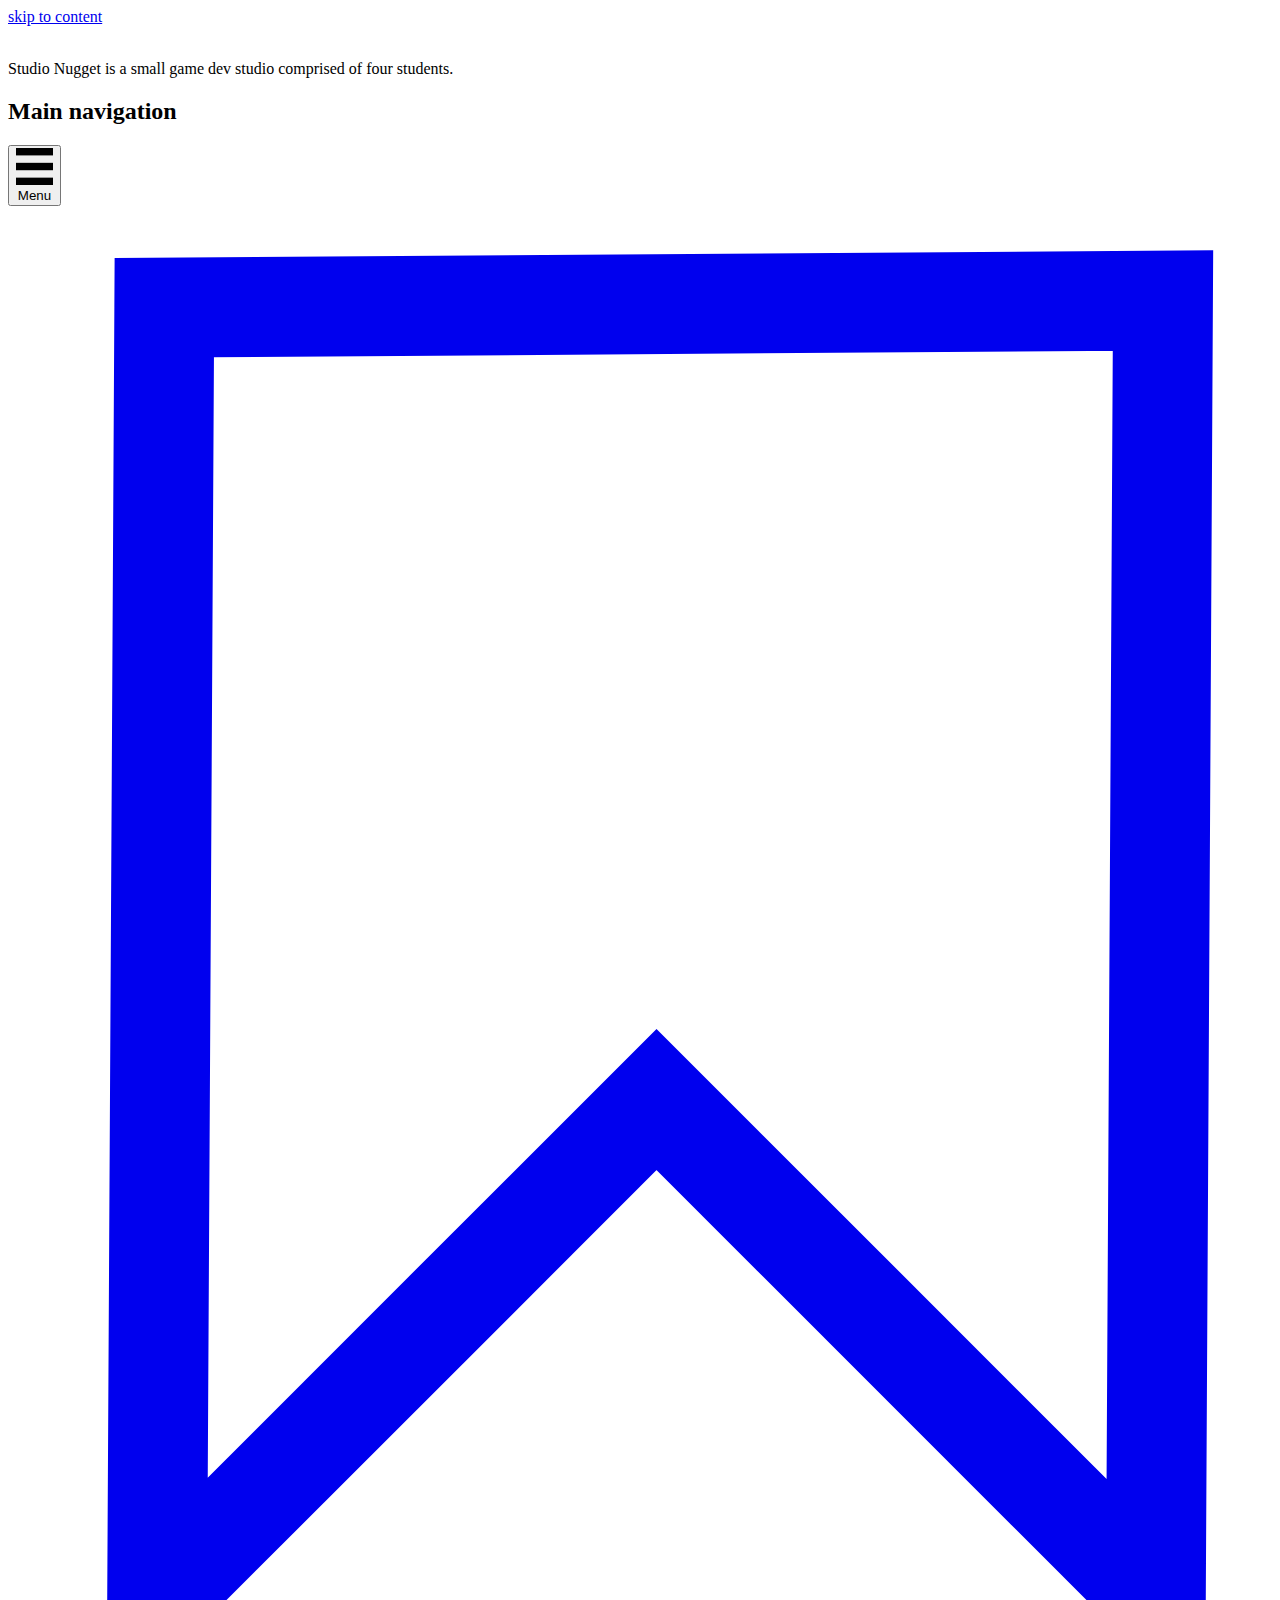
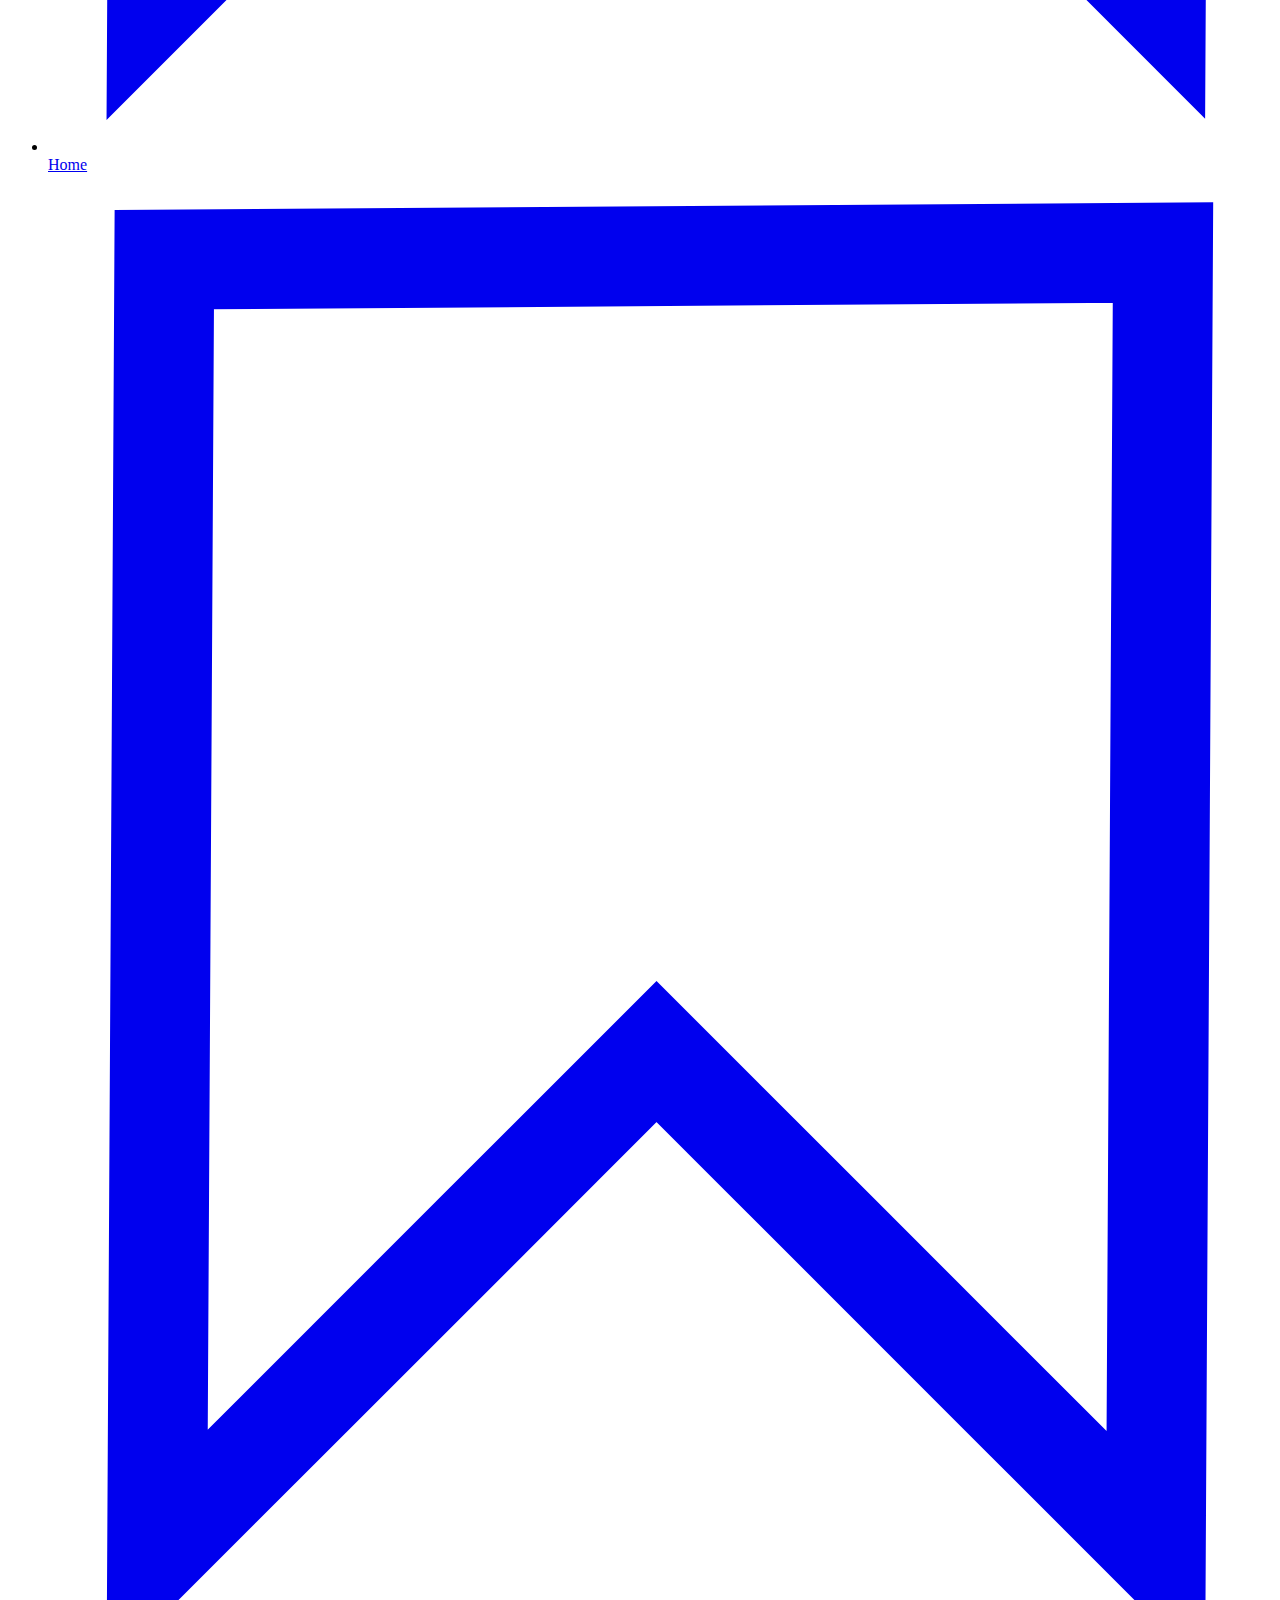
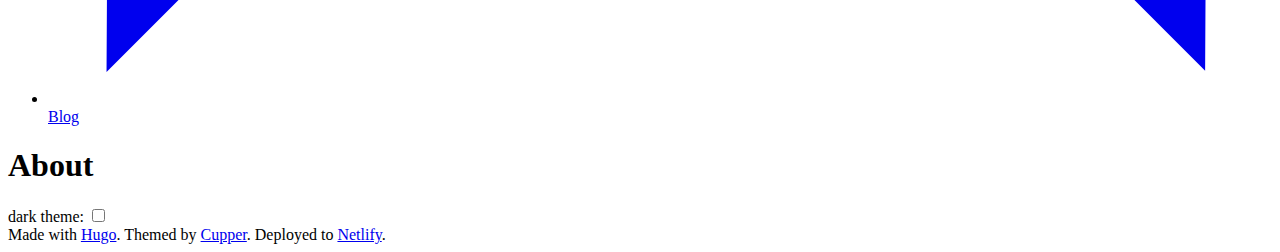
==== docs/about/index.html @ 91580c2d "first commit" ====
<!DOCTYPE html>
<html lang="en">
  <head>
  <meta charset="utf-8">
  <meta name="viewport" content="width=device-width, initial-scale=1.0">
  <meta http-equiv="X-UA-Compatible" content="IE=edge">

  <meta name="generator" content="Hugo 0.54.0" />
  <link rel="canonical" href="https://studio-nugget.github.io/blog/about/">

  

  <link rel="apple-touch-icon" sizes="180x180" href="/apple-touch-icon.png">
  <link rel="icon" type="image/png" sizes="32x32" href="/favicon-32x32.png">
  <link rel="icon" type="image/png" sizes="16x16" href="/favicon-16x16.png">
  <link rel="manifest" href="/site.webmanifest">
  <link rel="mask-icon" href="/safari-pinned-tab.svg" color="#000000">
  <meta name="msapplication-TileColor" content="#ffffff">
  <meta name="theme-color" content="#ffffff">

  <link rel="stylesheet" href="https://studio-nugget.github.io/blog/css/prism.css" media="none" onload="this.media='all';">

  
  
  <link rel="stylesheet" type="text/css" href="https://studio-nugget.github.io/blog/css/styles.css">

  <style id="inverter" media="none">
    html { filter: invert(100%) }
    * { background-color: inherit }
    img:not([src*=".svg"]), .colors, iframe, .demo-container { filter: invert(100%) }
  </style>

  
  
  <title>About | Studio Nugget Devblog</title>
</head>

  <body>
    <a href="#main">skip to content</a>
    <svg style="display: none">
  <symbol id="bookmark" viewBox="0 0 40 50">
   <g transform="translate(2266 3206.2)">
    <path style="stroke:currentColor;stroke-width:3.2637;fill:none" d="m-2262.2-3203.4-.2331 42.195 16.319-16.318 16.318 16.318.2331-42.428z"/>
   </g>
  </symbol>

  <symbol id="w3c" viewBox="0 0 127.09899 67.763">
   <text font-size="83" style="font-size:83px;font-family:Trebuchet;letter-spacing:-12;fill-opacity:0" letter-spacing="-12" y="67.609352" x="-26.782778">W3C</text>
   <text font-size="83" style="font-size:83px;font-weight:bold;font-family:Trebuchet;fill-opacity:0" y="67.609352" x="153.21722" font-weight="bold">SVG</text>
   <path style="fill:currentColor;image-rendering:optimizeQuality;shape-rendering:geometricPrecision" d="m33.695.377 12.062 41.016 12.067-41.016h8.731l-19.968 67.386h-.831l-12.48-41.759-12.479 41.759h-.832l-19.965-67.386h8.736l12.061 41.016 8.154-27.618-3.993-13.397h8.737z"/>
   <path style="fill:currentColor;image-rendering:optimizeQuality;shape-rendering:geometricPrecision" d="m91.355 46.132c0 6.104-1.624 11.234-4.862 15.394-3.248 4.158-7.45 6.237-12.607 6.237-3.882 0-7.263-1.238-10.148-3.702-2.885-2.47-5.02-5.812-6.406-10.022l6.82-2.829c1.001 2.552 2.317 4.562 3.953 6.028 1.636 1.469 3.56 2.207 5.781 2.207 2.329 0 4.3-1.306 5.909-3.911 1.609-2.606 2.411-5.738 2.411-9.401 0-4.049-.861-7.179-2.582-9.399-1.995-2.604-5.129-3.912-9.397-3.912h-3.327v-3.991l11.646-20.133h-14.062l-3.911 6.655h-2.493v-14.976h32.441v4.075l-12.31 21.217c4.324 1.385 7.596 3.911 9.815 7.571 2.22 3.659 3.329 7.953 3.329 12.892z"/>
   <path style="fill:currentColor;image-rendering:optimizeQuality;shape-rendering:geometricPrecision" d="m125.21 0 1.414 8.6-5.008 9.583s-1.924-4.064-5.117-6.314c-2.693-1.899-4.447-2.309-7.186-1.746-3.527.73-7.516 4.938-9.258 10.13-2.084 6.21-2.104 9.218-2.178 11.978-.115 4.428.58 7.043.58 7.043s-3.04-5.626-3.011-13.866c.018-5.882.947-11.218 3.666-16.479 2.404-4.627 5.954-7.404 9.114-7.728 3.264-.343 5.848 1.229 7.841 2.938 2.089 1.788 4.213 5.698 4.213 5.698l4.94-9.837z"/>
   <path style="fill:currentColor;image-rendering:optimizeQuality;shape-rendering:geometricPrecision" d="m125.82 48.674s-2.208 3.957-3.589 5.48c-1.379 1.524-3.849 4.209-6.896 5.555-3.049 1.343-4.646 1.598-7.661 1.306-3.01-.29-5.807-2.032-6.786-2.764-.979-.722-3.486-2.864-4.897-4.854-1.42-2-3.634-5.995-3.634-5.995s1.233 4.001 2.007 5.699c.442.977 1.81 3.965 3.749 6.572 1.805 2.425 5.315 6.604 10.652 7.545 5.336.945 9.002-1.449 9.907-2.031.907-.578 2.819-2.178 4.032-3.475 1.264-1.351 2.459-3.079 3.116-4.108.487-.758 1.276-2.286 1.276-2.286l-1.276-6.644z"/>
  </symbol>

  <symbol id="tag" viewBox="0 0 177.16535 177.16535">
    <g transform="translate(0 -875.2)">
     <path style="fill-rule:evenodd;stroke-width:0;fill:currentColor" d="m159.9 894.3-68.79 8.5872-75.42 77.336 61.931 60.397 75.429-76.565 6.8495-69.755zm-31.412 31.835a10.813 10.813 0 0 1 1.8443 2.247 10.813 10.813 0 0 1 -3.5174 14.872l-.0445.0275a10.813 10.813 0 0 1 -14.86 -3.5714 10.813 10.813 0 0 1 3.5563 -14.863 10.813 10.813 0 0 1 13.022 1.2884z"/>
    </g>
  </symbol>

  <symbol id="balloon" viewBox="0 0 141.73228 177.16535">
   <g transform="translate(0 -875.2)">
    <g>
     <path style="fill:currentColor" d="m68.156 882.83-.88753 1.4269c-4.9564 7.9666-6.3764 17.321-5.6731 37.378.36584 10.437 1.1246 23.51 1.6874 29.062.38895 3.8372 3.8278 32.454 4.6105 38.459 4.6694-.24176 9.2946.2879 14.377 1.481 1.2359-3.2937 5.2496-13.088 8.886-21.623 6.249-14.668 8.4128-21.264 10.253-31.252 1.2464-6.7626 1.6341-12.156 1.4204-19.764-.36325-12.93-2.1234-19.487-6.9377-25.843-2.0833-2.7507-6.9865-7.6112-7.9127-7.8436-.79716-.20019-6.6946-1.0922-6.7755-1.0248-.02213.0182-5.0006-.41858-7.5248-.22808l-2.149-.22808h-3.3738z"/>
     <path style="fill:currentColor" d="m61.915 883.28-3.2484.4497c-1.7863.24724-3.5182.53481-3.8494.63994-2.4751.33811-4.7267.86957-6.7777 1.5696-.28598 0-1.0254.20146-2.3695.58589-5.0418 1.4418-6.6374 2.2604-8.2567 4.2364-6.281 7.6657-11.457 18.43-12.932 26.891-1.4667 8.4111.71353 22.583 5.0764 32.996 3.8064 9.0852 13.569 25.149 22.801 37.517 1.3741 1.841 2.1708 2.9286 2.4712 3.5792 3.5437-1.1699 6.8496-1.9336 10.082-2.3263-1.3569-5.7831-4.6968-21.86-6.8361-33.002-.92884-4.8368-2.4692-14.322-3.2452-19.991-.68557-5.0083-.77707-6.9534-.74159-15.791.04316-10.803.41822-16.162 1.5026-21.503 1.4593-5.9026 3.3494-11.077 6.3247-15.852z"/>
     <path style="fill:currentColor" d="m94.499 885.78c-.10214-.0109-.13691 0-.0907.0409.16033.13489 1.329 1.0675 2.5976 2.0723 6.7003 5.307 11.273 14.568 12.658 25.638.52519 4.1949.24765 14.361-.5059 18.523-2.4775 13.684-9.7807 32.345-20.944 53.519l-3.0559 5.7971c2.8082.76579 5.7915 1.727 8.9926 2.8441 11.562-11.691 18.349-19.678 24.129-28.394 7.8992-11.913 11.132-20.234 12.24-31.518.98442-10.02-1.5579-20.876-6.7799-28.959-.2758-.4269-.57803-.86856-.89617-1.3166-3.247-6.13-9.752-12.053-21.264-16.131-2.3687-.86369-6.3657-2.0433-7.0802-2.1166z"/>
     <path style="fill:currentColor" d="m32.52 892.22c-.20090-.13016-1.4606.81389-3.9132 2.7457-11.486 9.0476-17.632 24.186-16.078 39.61.79699 7.9138 2.4066 13.505 5.9184 20.562 5.8577 11.77 14.749 23.219 30.087 38.74.05838.059.12188.1244.18052.1838 1.3166-.5556 2.5965-1.0618 3.8429-1.5199-.66408-.32448-1.4608-1.3297-3.8116-4.4602-5.0951-6.785-8.7512-11.962-13.051-18.486-5.1379-7.7948-5.0097-7.5894-8.0586-13.054-6.2097-11.13-8.2674-17.725-8.6014-27.563-.21552-6.3494.13041-9.2733 1.775-14.987 2.1832-7.5849 3.9273-10.986 9.2693-18.07 1.7839-2.3656 2.6418-3.57 2.4409-3.7003z"/>
     <path style="fill:currentColor" d="m69.133 992.37c-6.2405.0309-12.635.76718-19.554 2.5706 4.6956 4.7759 9.935 10.258 12.05 12.625l4.1272 4.6202h11.493l3.964-4.4516c2.0962-2.3541 7.4804-7.9845 12.201-12.768-8.378-1.4975-16.207-2.6353-24.281-2.5955z"/>
     <rect style="stroke-width:0;fill:currentColor" ry="2.0328" height="27.746" width="22.766" y="1017.7" x="60.201"/>
    </g>
   </g>
  </symbol>

  <symbol id="info" viewBox="0 0 41.667 41.667">
   <g transform="translate(-37.035 -1004.6)">
    <path style="stroke-linejoin:round;stroke:currentColor;stroke-linecap:round;stroke-width:3.728;fill:none" d="m76.25 1030.2a18.968 18.968 0 0 1 -23.037 13.709 18.968 18.968 0 0 1 -13.738 -23.019 18.968 18.968 0 0 1 23.001 -13.768 18.968 18.968 0 0 1 13.798 22.984"/>
    <g transform="matrix(1.1146 0 0 1.1146 -26.276 -124.92)">
     <path style="stroke:currentColor;stroke-linecap:round;stroke-width:3.728;fill:none" d="m75.491 1039.5v-8.7472"/>
     <path style="stroke-width:0;fill:currentColor" transform="scale(-1)" d="m-73.193-1024.5a2.3719 2.3719 0 0 1 -2.8807 1.7142 2.3719 2.3719 0 0 1 -1.718 -2.8785 2.3719 2.3719 0 0 1 2.8763 -1.7217 2.3719 2.3719 0 0 1 1.7254 2.8741"/>
    </g>
   </g>
  </symbol>

  <symbol id="warning" viewBox="0 0 48.430474 41.646302">
    <g transform="translate(-1.1273 -1010.2)">
     <path style="stroke-linejoin:round;stroke:currentColor;stroke-linecap:round;stroke-width:4.151;fill:none" d="m25.343 1012.3-22.14 37.496h44.28z"/>
     <path style="stroke:currentColor;stroke-linecap:round;stroke-width:4.1512;fill:none" d="m25.54 1027.7v8.7472"/>
     <path style="stroke-width:0;fill:currentColor" d="m27.839 1042.8a2.3719 2.3719 0 0 1 -2.8807 1.7143 2.3719 2.3719 0 0 1 -1.718 -2.8785 2.3719 2.3719 0 0 1 2.8763 -1.7217 2.3719 2.3719 0 0 1 1.7254 2.8741"/>
    </g>
  </symbol>

  <symbol id="menu" viewBox="0 0 50 50">
     <rect style="stroke-width:0;fill:currentColor" height="10" width="50" y="0" x="0"/>
     <rect style="stroke-width:0;fill:currentColor" height="10" width="50" y="20" x="0"/>
     <rect style="stroke-width:0;fill:currentColor" height="10" width="50" y="40" x="0"/>
   </symbol>

   <symbol id="link" viewBox="0 0 50 50">
    <g transform="translate(0 -1002.4)">
     <g transform="matrix(.095670 0 0 .095670 2.3233 1004.9)">
      <g>
       <path style="stroke-width:0;fill:currentColor" d="m452.84 192.9-128.65 128.65c-35.535 35.54-93.108 35.54-128.65 0l-42.881-42.886 42.881-42.876 42.884 42.876c11.845 11.822 31.064 11.846 42.886 0l128.64-128.64c11.816-11.831 11.816-31.066 0-42.9l-42.881-42.881c-11.822-11.814-31.064-11.814-42.887 0l-45.928 45.936c-21.292-12.531-45.491-17.905-69.449-16.291l72.501-72.526c35.535-35.521 93.136-35.521 128.64 0l42.886 42.881c35.535 35.523 35.535 93.141-.001 128.66zm-254.28 168.51-45.903 45.9c-11.845 11.846-31.064 11.817-42.881 0l-42.884-42.881c-11.845-11.821-11.845-31.041 0-42.886l128.65-128.65c11.819-11.814 31.069-11.814 42.884 0l42.886 42.886 42.876-42.886-42.876-42.881c-35.54-35.521-93.113-35.521-128.65 0l-128.65 128.64c-35.538 35.545-35.538 93.146 0 128.65l42.883 42.882c35.51 35.54 93.11 35.54 128.65 0l72.496-72.499c-23.956 1.597-48.092-3.784-69.474-16.283z"/>
      </g>
     </g>
    </g>
  </symbol>

  <symbol id="doc" viewBox="0 0 35 45">
   <g transform="translate(-147.53 -539.83)">
    <path style="stroke:currentColor;stroke-width:2.4501;fill:none" d="m149.38 542.67v39.194h31.354v-39.194z"/>
    <g style="stroke-width:25" transform="matrix(.098003 0 0 .098003 133.69 525.96)">
     <path d="m220 252.36h200" style="stroke:currentColor;stroke-width:25;fill:none"/>
     <path style="stroke:currentColor;stroke-width:25;fill:none" d="m220 409.95h200"/>
     <path d="m220 488.74h200" style="stroke:currentColor;stroke-width:25;fill:none"/>
     <path d="m220 331.15h200" style="stroke:currentColor;stroke-width:25;fill:none"/>
    </g>
   </g>
 </symbol>

 <symbol id="tick" viewBox="0 0 177.16535 177.16535">
  <g transform="translate(0 -875.2)">
   <rect style="stroke-width:0;fill:currentColor" transform="rotate(30)" height="155" width="40" y="702.99" x="556.82"/>
   <rect style="stroke-width:0;fill:currentColor" transform="rotate(30)" height="40" width="90.404" y="817.99" x="506.42"/>
  </g>
 </symbol>
</svg>

    <div class="wrapper">
      <header class="intro-and-nav" role="banner">
  <div>
    <div class="intro">
      <a class="logo" href="/" aria-label="Studio Nugget Devblog home page">
        <img src="https://studio-nugget.github.io/blog/images/logo.svg" alt="">
      </a>
      <p class="library-desc">
        
          Studio Nugget is a small game dev studio comprised of four students.
        
      </p>
    </div>
    <nav id="patterns-nav" class="patterns" role="navigation">
  <h2 class="vh">Main navigation</h2>
  <button id="menu-button" aria-expanded="false">
    <svg viewBox="0 0 50 50" aria-hidden="true" focusable="false">
      <use xlink:href="#menu"></use>
    </svg>
    Menu
  </button>
  
  <ul id="patterns-list">
  
    <li class="pattern">
      
      
      
      
      <a href="/blog/" >
        <svg class="bookmark-icon" aria-hidden="true" focusable="false" viewBox="0 0 40 50">
          <use xlink:href="#bookmark"></use>
        </svg>
        <span class="text">Home</span>
      </a>
    </li>
  
    <li class="pattern">
      
      
      
      
      <a href="/blog/posts/" >
        <svg class="bookmark-icon" aria-hidden="true" focusable="false" viewBox="0 0 40 50">
          <use xlink:href="#bookmark"></use>
        </svg>
        <span class="text">Blog</span>
      </a>
    </li>
  
  </ul>
</nav>
  </div>
</header>
      <div class="main-and-footer">
        <div>
          
  <main id="main">
    <h1>About</h1>
    
  </main>

          <footer role="contentinfo">
  <div>
    <label for="themer">
      dark theme: <input type="checkbox" id="themer" class="vh">
      <span aria-hidden="true"></span>
    </label>
  </div>
  
    Made with <a href="https://gohugo.io/">Hugo</a>. Themed by <a href="https://github.com/zwbetz-gh/cupper-hugo-theme">Cupper</a>. Deployed to <a href="https://www.netlify.com/">Netlify</a>.
  
</footer>

        </div>
      </div>
    </div>
    <script src="https://studio-nugget.github.io/blog/js/prism.js"></script>
<script src="https://studio-nugget.github.io/blog/js/dom-scripts.js"></script>

    
  

  </body>
</html>
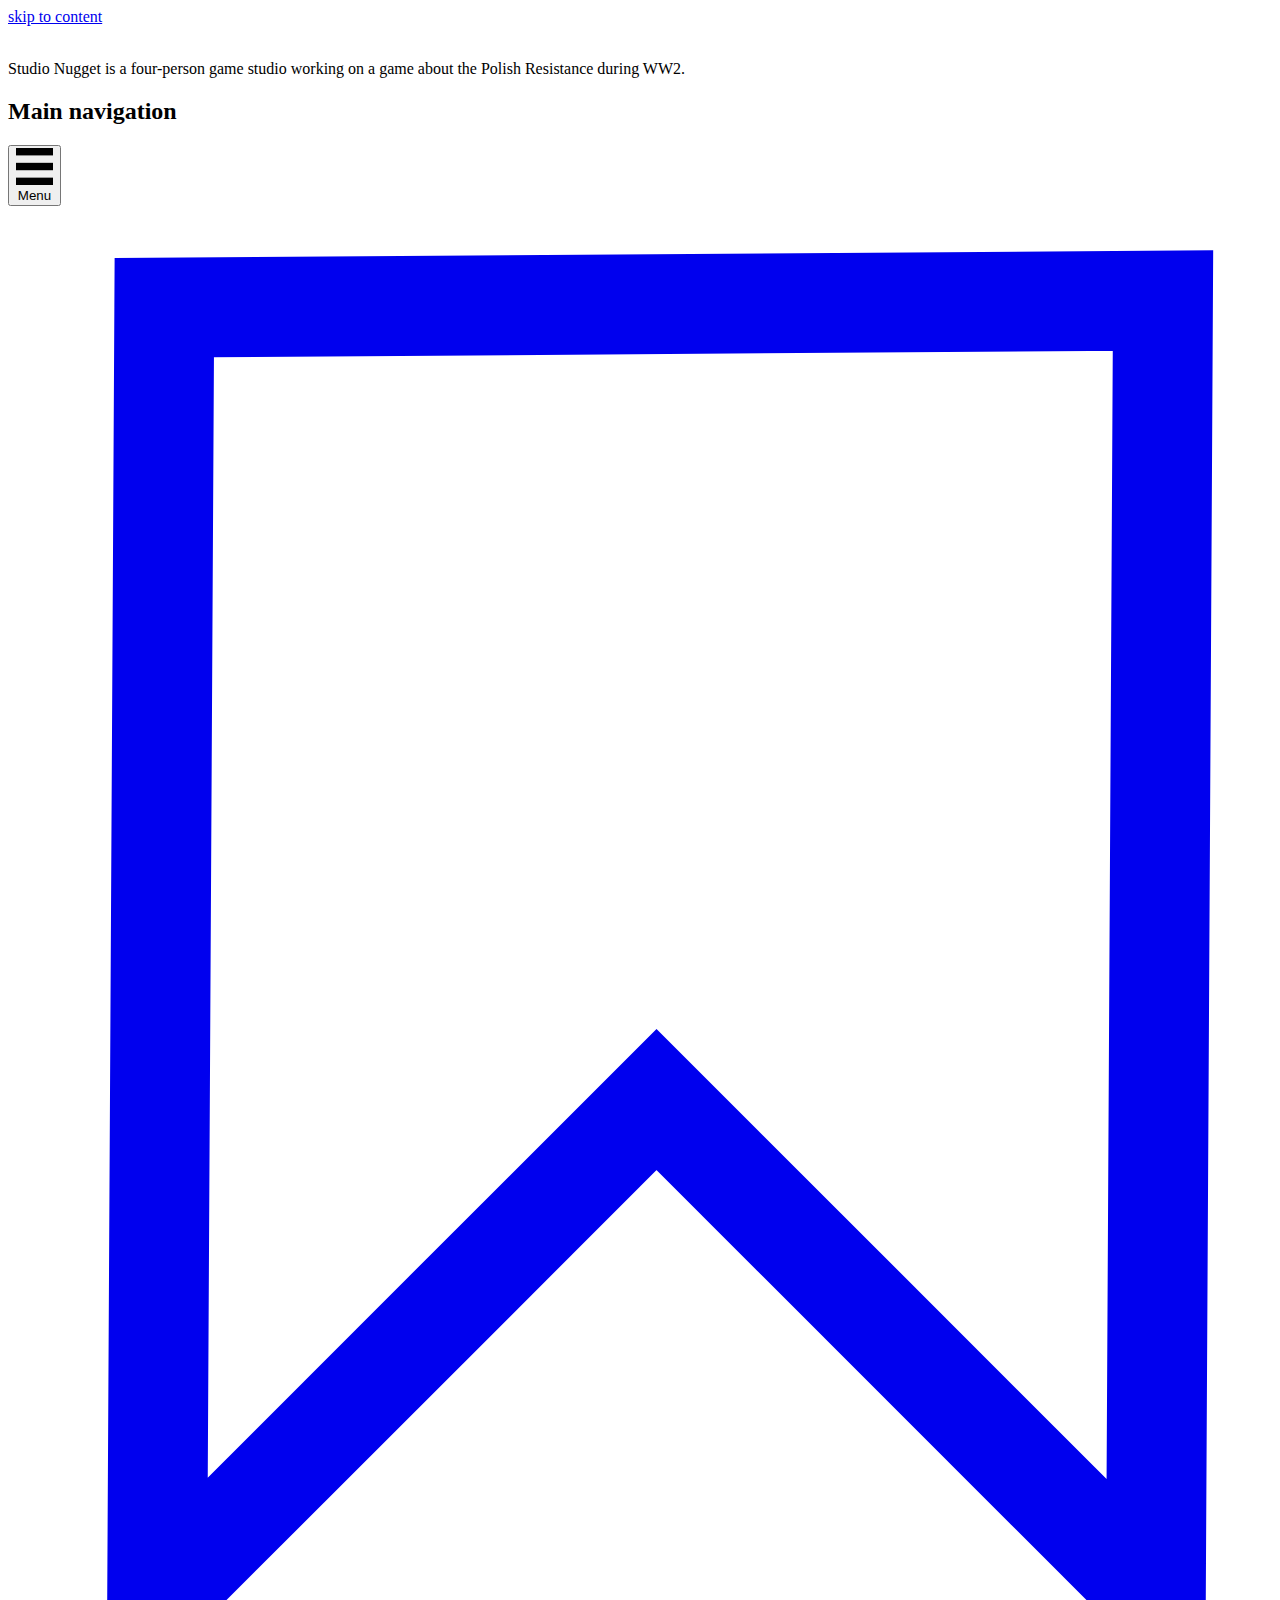
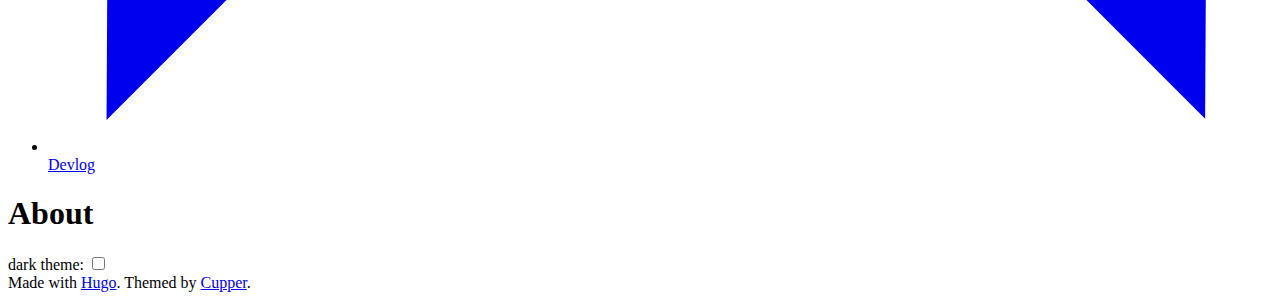
==== commit 5ad419c4: "minor fixes" ====
--- a/docs/about/index.html
+++ b/docs/about/index.html
@@ -5,7 +5,7 @@
   <meta name="viewport" content="width=device-width, initial-scale=1.0">
   <meta http-equiv="X-UA-Compatible" content="IE=edge">
 
-  <meta name="generator" content="Hugo 0.54.0" />
+  <meta name="generator" content="Hugo 0.55.6" />
   <link rel="canonical" href="https://studio-nugget.github.io/blog/about/">
 
   
@@ -135,7 +135,7 @@
       </a>
       <p class="library-desc">
         
-          Studio Nugget is a small game dev studio comprised of four students.
+          Studio Nugget is a four-person game studio working on a game about the Polish Resistance during WW2.
         
       </p>
     </div>
@@ -155,24 +155,11 @@
       
       
       
-      <a href="/blog/" >
-        <svg class="bookmark-icon" aria-hidden="true" focusable="false" viewBox="0 0 40 50">
-          <use xlink:href="#bookmark"></use>
-        </svg>
-        <span class="text">Home</span>
-      </a>
-    </li>
-  
-    <li class="pattern">
-      
-      
-      
-      
       <a href="/blog/posts/" >
         <svg class="bookmark-icon" aria-hidden="true" focusable="false" viewBox="0 0 40 50">
           <use xlink:href="#bookmark"></use>
         </svg>
-        <span class="text">Blog</span>
+        <span class="text">Devlog</span>
       </a>
     </li>
   
@@ -196,7 +183,7 @@
     </label>
   </div>
   
-    Made with <a href="https://gohugo.io/">Hugo</a>. Themed by <a href="https://github.com/zwbetz-gh/cupper-hugo-theme">Cupper</a>. Deployed to <a href="https://www.netlify.com/">Netlify</a>.
+    Made with <a href="https://gohugo.io/">Hugo</a>. Themed by <a href="https://github.com/zwbetz-gh/cupper-hugo-theme">Cupper</a>.
   
 </footer>
 
@@ -207,6 +194,7 @@
 <script src="https://studio-nugget.github.io/blog/js/dom-scripts.js"></script>
 
     
+    
   
 
   </body>
